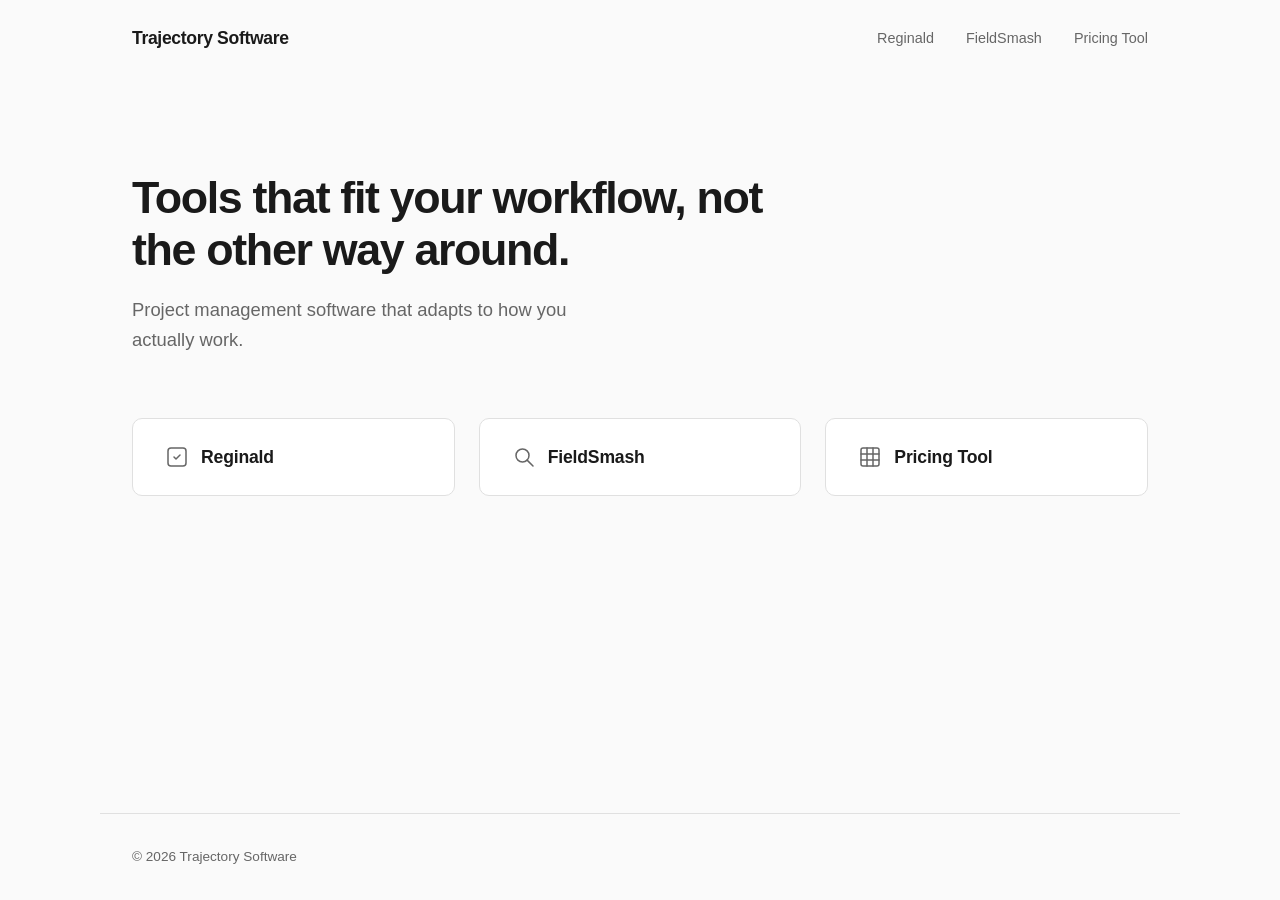
==== index.html @ ec7b426c "Add homepage and GitHub Pages CNAME Co-Authored-By: Claude Opus 4.6 (1M context) <noreply@anthropic." ====
<!DOCTYPE html>
<html lang="en">
<head>
  <meta charset="UTF-8">
  <meta name="viewport" content="width=device-width, initial-scale=1.0">
  <title>Trajectory Software</title>
  <link rel="stylesheet" href="style.css">
</head>
<body>
  <nav>
    <a href="/" class="logo">Trajectory Software</a>
    <div class="nav-links">
      <a href="/reginald.html">Reginald</a>
      <a href="/fieldsmash.html">FieldSmash</a>
      <a href="/pricing-tool.html">Pricing Tool</a>
    </div>
  </nav>

  <main>
    <section class="hero">
      <h1>Tools that fit your workflow, not the other way around.</h1>
      <p>Project management software that adapts to how you actually work.</p>
    </section>

    <section class="products">
      <a href="/reginald.html" class="card">
        <svg class="card-icon" viewBox="0 0 24 24" fill="none" stroke="currentColor" stroke-width="1.5" stroke-linecap="round" stroke-linejoin="round">
          <rect x="3" y="3" width="18" height="18" rx="3"/>
          <polyline points="9 12 11 14 15 10"/>
        </svg>
        <span>Reginald</span>
      </a>
      <a href="/fieldsmash.html" class="card">
        <svg class="card-icon" viewBox="0 0 24 24" fill="none" stroke="currentColor" stroke-width="1.5" stroke-linecap="round" stroke-linejoin="round">
          <circle cx="10.5" cy="10.5" r="6.5"/>
          <line x1="15.1" y1="15.1" x2="21" y2="21"/>
        </svg>
        <span>FieldSmash</span>
      </a>
      <a href="/pricing-tool.html" class="card">
        <svg class="card-icon" viewBox="0 0 24 24" fill="none" stroke="currentColor" stroke-width="1.5" stroke-linecap="round" stroke-linejoin="round">
          <rect x="3" y="3" width="18" height="18" rx="2"/>
          <line x1="3" y1="9" x2="21" y2="9"/>
          <line x1="3" y1="15" x2="21" y2="15"/>
          <line x1="9" y1="3" x2="9" y2="21"/>
          <line x1="15" y1="3" x2="15" y2="21"/>
        </svg>
        <span>Pricing Tool</span>
      </a>
    </section>
  </main>

  <footer>
    <p>&copy; 2026 Trajectory Software</p>
  </footer>
</body>
</html>
---- style.css ----
*,
*::before,
*::after {
  margin: 0;
  padding: 0;
  box-sizing: border-box;
}

:root {
  --color-bg: #fafafa;
  --color-text: #1a1a1a;
  --color-muted: #666;
  --color-border: #e0e0e0;
  --color-card-bg: #fff;
  --color-accent: #1a1a1a;
  --font: "Inter", -apple-system, BlinkMacSystemFont, "Segoe UI", sans-serif;
  --max-width: 1080px;
}

html {
  font-size: 16px;
}

body {
  font-family: var(--font);
  color: var(--color-text);
  background: var(--color-bg);
  line-height: 1.6;
  min-height: 100vh;
  display: flex;
  flex-direction: column;
}

/* Nav */

nav {
  display: flex;
  align-items: center;
  justify-content: space-between;
  max-width: var(--max-width);
  width: 100%;
  margin: 0 auto;
  padding: 1.5rem 2rem;
}

.logo {
  font-weight: 600;
  font-size: 1.1rem;
  text-decoration: none;
  color: var(--color-text);
  letter-spacing: -0.02em;
}

.nav-links {
  display: flex;
  gap: 2rem;
}

.nav-links a {
  text-decoration: none;
  color: var(--color-muted);
  font-size: 0.9rem;
  transition: color 0.15s;
}

.nav-links a:hover {
  color: var(--color-text);
}

/* Main */

main {
  flex: 1;
  max-width: var(--max-width);
  width: 100%;
  margin: 0 auto;
  padding: 0 2rem;
}

/* Hero */

.hero {
  padding: 6rem 0 4rem;
}

.hero h1 {
  font-size: 2.8rem;
  font-weight: 700;
  line-height: 1.15;
  letter-spacing: -0.03em;
  max-width: 640px;
}

.hero p {
  margin-top: 1.25rem;
  font-size: 1.15rem;
  color: var(--color-muted);
  max-width: 480px;
}

/* Product cards */

.products {
  display: grid;
  grid-template-columns: repeat(3, 1fr);
  gap: 1.5rem;
  padding-bottom: 6rem;
}

.card {
  display: flex;
  align-items: center;
  gap: 0.75rem;
  text-decoration: none;
  color: var(--color-text);
  background: var(--color-card-bg);
  border: 1px solid var(--color-border);
  border-radius: 10px;
  padding: 1.5rem 2rem;
  transition: border-color 0.15s, box-shadow 0.15s;
}

.card:hover {
  border-color: #bbb;
  box-shadow: 0 2px 12px rgba(0, 0, 0, 0.06);
}

.card-icon {
  width: 24px;
  height: 24px;
  flex-shrink: 0;
  color: var(--color-muted);
}

.card span {
  font-size: 1.1rem;
  font-weight: 600;
  letter-spacing: -0.01em;
}

/* Footer */

footer {
  max-width: var(--max-width);
  width: 100%;
  margin: 0 auto;
  padding: 2rem;
  border-top: 1px solid var(--color-border);
}

footer p {
  font-size: 0.85rem;
  color: var(--color-muted);
}

/* Responsive */

@media (max-width: 768px) {
  .hero {
    padding: 4rem 0 3rem;
  }

  .hero h1 {
    font-size: 2rem;
  }

  .products {
    grid-template-columns: 1fr;
  }

  .nav-links {
    gap: 1.25rem;
  }
}
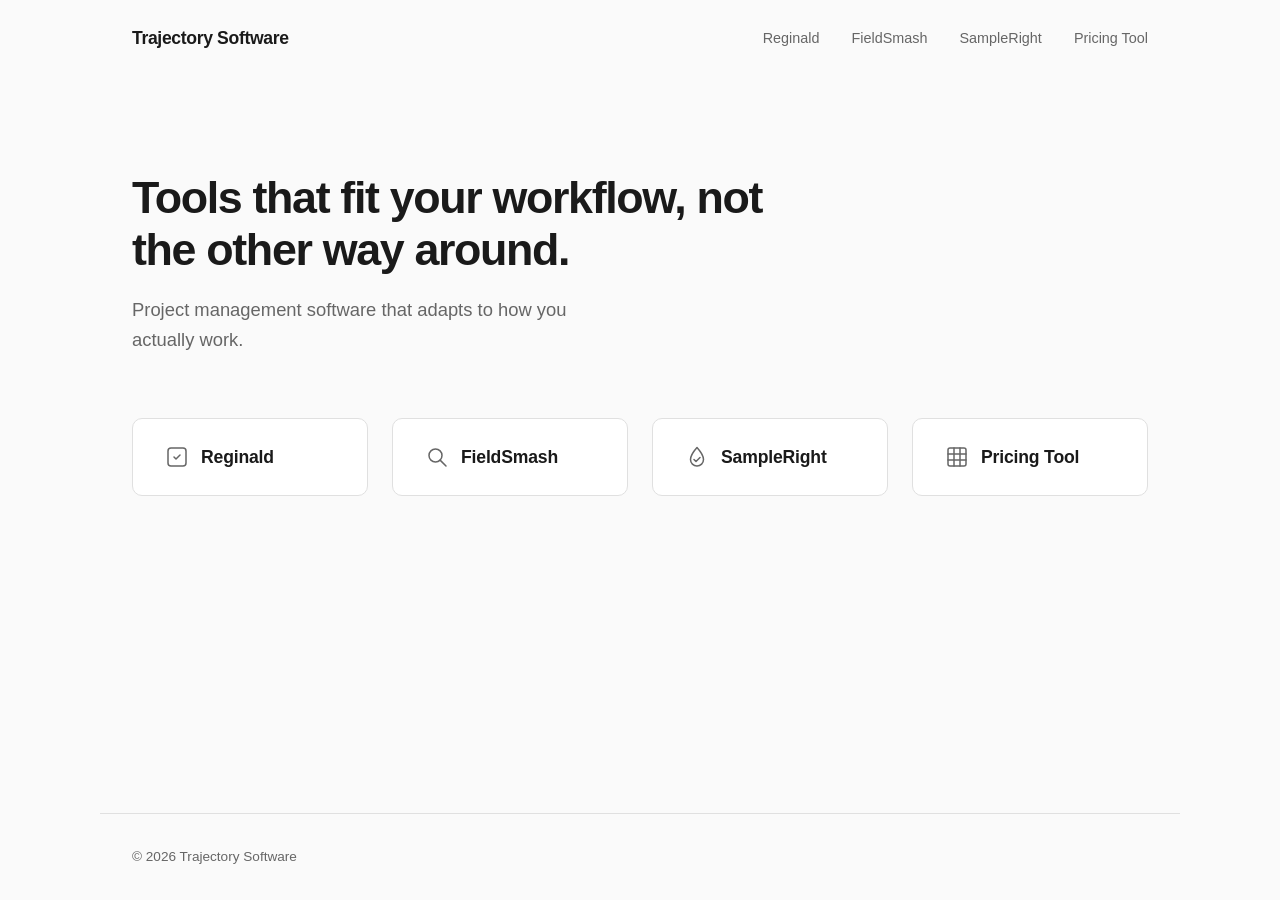
==== commit 1f35805f: "Add SampleRight product page New sampleright.html in the FieldSmash page's pattern, a SampleRight ta" ====
--- a/index.html
+++ b/index.html
@@ -8,11 +8,12 @@
 </head>
 <body>
   <nav>
-    <a href="/" class="logo">Trajectory Software</a>
+    <a href="index.html" class="logo">Trajectory Software</a>
     <div class="nav-links">
-      <a href="/reginald.html">Reginald</a>
-      <a href="/fieldsmash.html">FieldSmash</a>
-      <a href="/pricing-tool.html">Pricing Tool</a>
+      <a href="reginald.html">Reginald</a>
+      <a href="fieldsmash.html">FieldSmash</a>
+      <a href="sampleright.html">SampleRight</a>
+      <a href="pricing-tool.html">Pricing Tool</a>
     </div>
   </nav>
 
@@ -23,21 +24,28 @@
     </section>
 
     <section class="products">
-      <a href="/reginald.html" class="card">
+      <a href="reginald.html" class="card">
         <svg class="card-icon" viewBox="0 0 24 24" fill="none" stroke="currentColor" stroke-width="1.5" stroke-linecap="round" stroke-linejoin="round">
           <rect x="3" y="3" width="18" height="18" rx="3"/>
           <polyline points="9 12 11 14 15 10"/>
         </svg>
         <span>Reginald</span>
       </a>
-      <a href="/fieldsmash.html" class="card">
+      <a href="fieldsmash.html" class="card">
         <svg class="card-icon" viewBox="0 0 24 24" fill="none" stroke="currentColor" stroke-width="1.5" stroke-linecap="round" stroke-linejoin="round">
           <circle cx="10.5" cy="10.5" r="6.5"/>
           <line x1="15.1" y1="15.1" x2="21" y2="21"/>
         </svg>
         <span>FieldSmash</span>
       </a>
-      <a href="/pricing-tool.html" class="card">
+      <a href="sampleright.html" class="card">
+        <svg class="card-icon" viewBox="0 0 24 24" fill="none" stroke="currentColor" stroke-width="1.5" stroke-linecap="round" stroke-linejoin="round">
+          <path d="M12 2.5C12 2.5 5.5 9.8 5.5 14.5a6.5 6.5 0 0 0 13 0C18.5 9.8 12 2.5 12 2.5z"/>
+          <polyline points="9 14.5 11 16.5 15 12.5"/>
+        </svg>
+        <span>SampleRight</span>
+      </a>
+      <a href="pricing-tool.html" class="card">
         <svg class="card-icon" viewBox="0 0 24 24" fill="none" stroke="currentColor" stroke-width="1.5" stroke-linecap="round" stroke-linejoin="round">
           <rect x="3" y="3" width="18" height="18" rx="2"/>
           <line x1="3" y1="9" x2="21" y2="9"/>
--- a/style.css
+++ b/style.css
@@ -102,7 +102,7 @@
 
 .products {
   display: grid;
-  grid-template-columns: repeat(3, 1fr);
+  grid-template-columns: repeat(4, 1fr);
   gap: 1.5rem;
   padding-bottom: 6rem;
 }
@@ -136,6 +136,79 @@
   font-size: 1.1rem;
   font-weight: 600;
   letter-spacing: -0.01em;
+}
+
+/* Nav active state */
+
+.nav-links a.active {
+  color: var(--color-text);
+}
+
+/* Subpage hero */
+
+.subpage-hero {
+  padding: 6rem 0 4rem;
+}
+
+.subpage-icon {
+  width: 20px;
+  height: 20px;
+  color: var(--color-muted);
+  margin-bottom: 1rem;
+}
+
+.subpage-hero h1 {
+  font-size: 2.4rem;
+  font-weight: 700;
+  line-height: 1.15;
+  letter-spacing: -0.03em;
+}
+
+.subpage-hero p {
+  margin-top: 1rem;
+  font-size: 1.15rem;
+  color: var(--color-muted);
+  max-width: 520px;
+}
+
+.subpage-hero .tagline {
+  margin-top: 1.25rem;
+}
+
+/* Features */
+
+.features {
+  display: grid;
+  grid-template-columns: repeat(3, 1fr);
+  gap: 2rem;
+  padding-bottom: 6rem;
+}
+
+.feature h3 {
+  font-size: 1rem;
+  font-weight: 600;
+  margin-bottom: 0.5rem;
+}
+
+.feature p {
+  font-size: 0.95rem;
+  color: var(--color-muted);
+  line-height: 1.5;
+}
+
+/* CTA */
+
+.cta {
+  padding-bottom: 4rem;
+}
+
+.cta p {
+  font-size: 1rem;
+  color: var(--color-muted);
+}
+
+.cta a {
+  color: var(--color-text);
 }
 
 /* Footer */
@@ -155,6 +228,12 @@
 
 /* Responsive */
 
+@media (max-width: 1000px) {
+  .products {
+    grid-template-columns: repeat(2, 1fr);
+  }
+}
+
 @media (max-width: 768px) {
   .hero {
     padding: 4rem 0 3rem;
@@ -168,7 +247,21 @@
     grid-template-columns: 1fr;
   }
 
+  nav {
+    flex-wrap: wrap;
+    row-gap: 0.75rem;
+  }
+
   .nav-links {
-    gap: 1.25rem;
-  }
-}
+    flex-wrap: wrap;
+    gap: 0.5rem 1.25rem;
+  }
+
+  .features {
+    grid-template-columns: 1fr;
+  }
+
+  .subpage-hero h1 {
+    font-size: 1.8rem;
+  }
+}
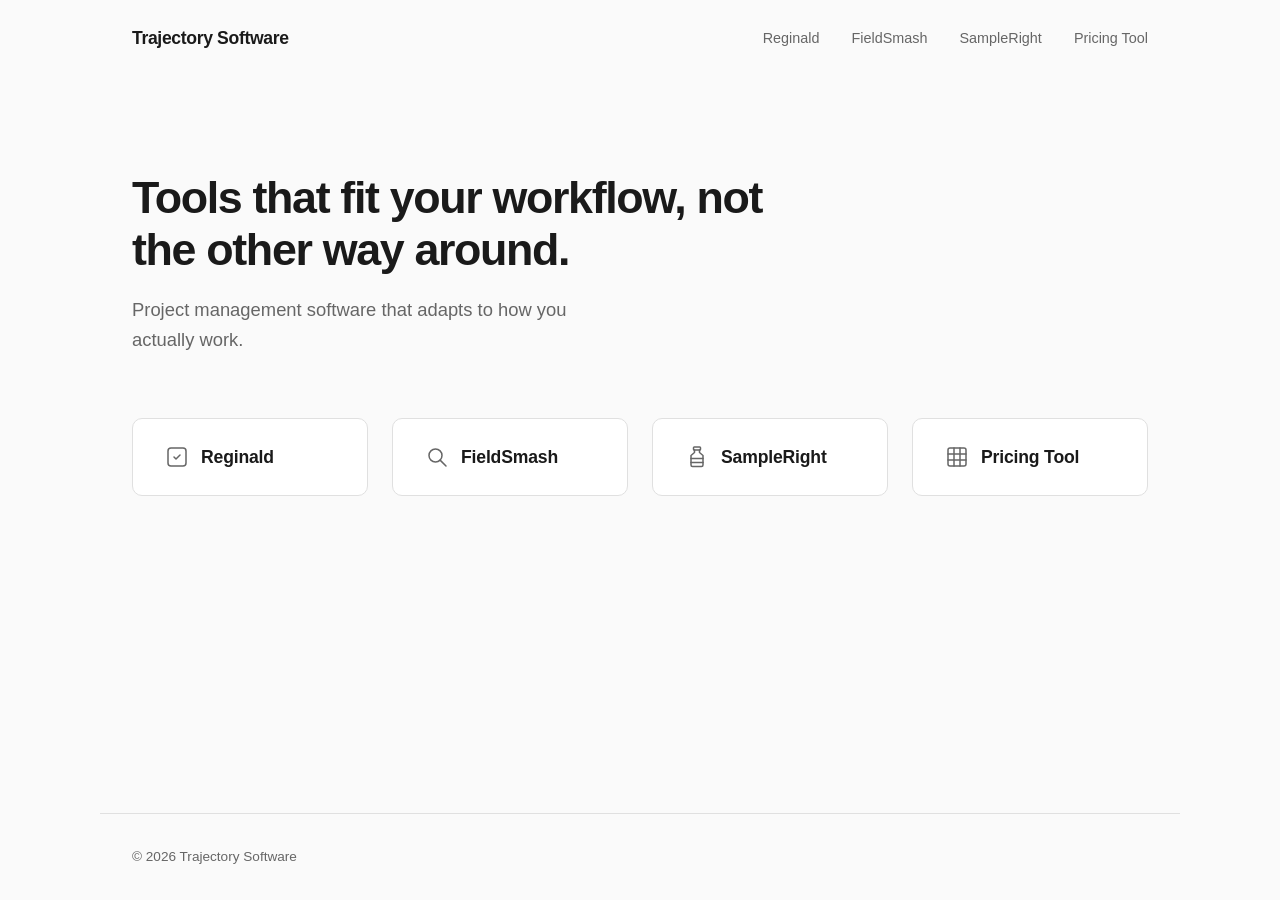
==== commit d8260168: "SampleRight icon: sample bottle instead of droplet Co-Authored-By: Claude Opus 5.5 <noreply@anthropi" ====
--- a/index.html
+++ b/index.html
@@ -40,8 +40,10 @@
       </a>
       <a href="sampleright.html" class="card">
         <svg class="card-icon" viewBox="0 0 24 24" fill="none" stroke="currentColor" stroke-width="1.5" stroke-linecap="round" stroke-linejoin="round">
-          <path d="M12 2.5C12 2.5 5.5 9.8 5.5 14.5a6.5 6.5 0 0 0 13 0C18.5 9.8 12 2.5 12 2.5z"/>
-          <polyline points="9 14.5 11 16.5 15 12.5"/>
+          <rect x="8.5" y="2" width="7" height="3" rx="0.75"/>
+          <path d="M9.5 5v2.5L6 10.5V20a1.5 1.5 0 0 0 1.5 1.5h9A1.5 1.5 0 0 0 18 20v-9.5L14.5 7.5V5"/>
+          <line x1="6" y1="13.5" x2="18" y2="13.5"/>
+          <line x1="6" y1="17.5" x2="18" y2="17.5"/>
         </svg>
         <span>SampleRight</span>
       </a>
